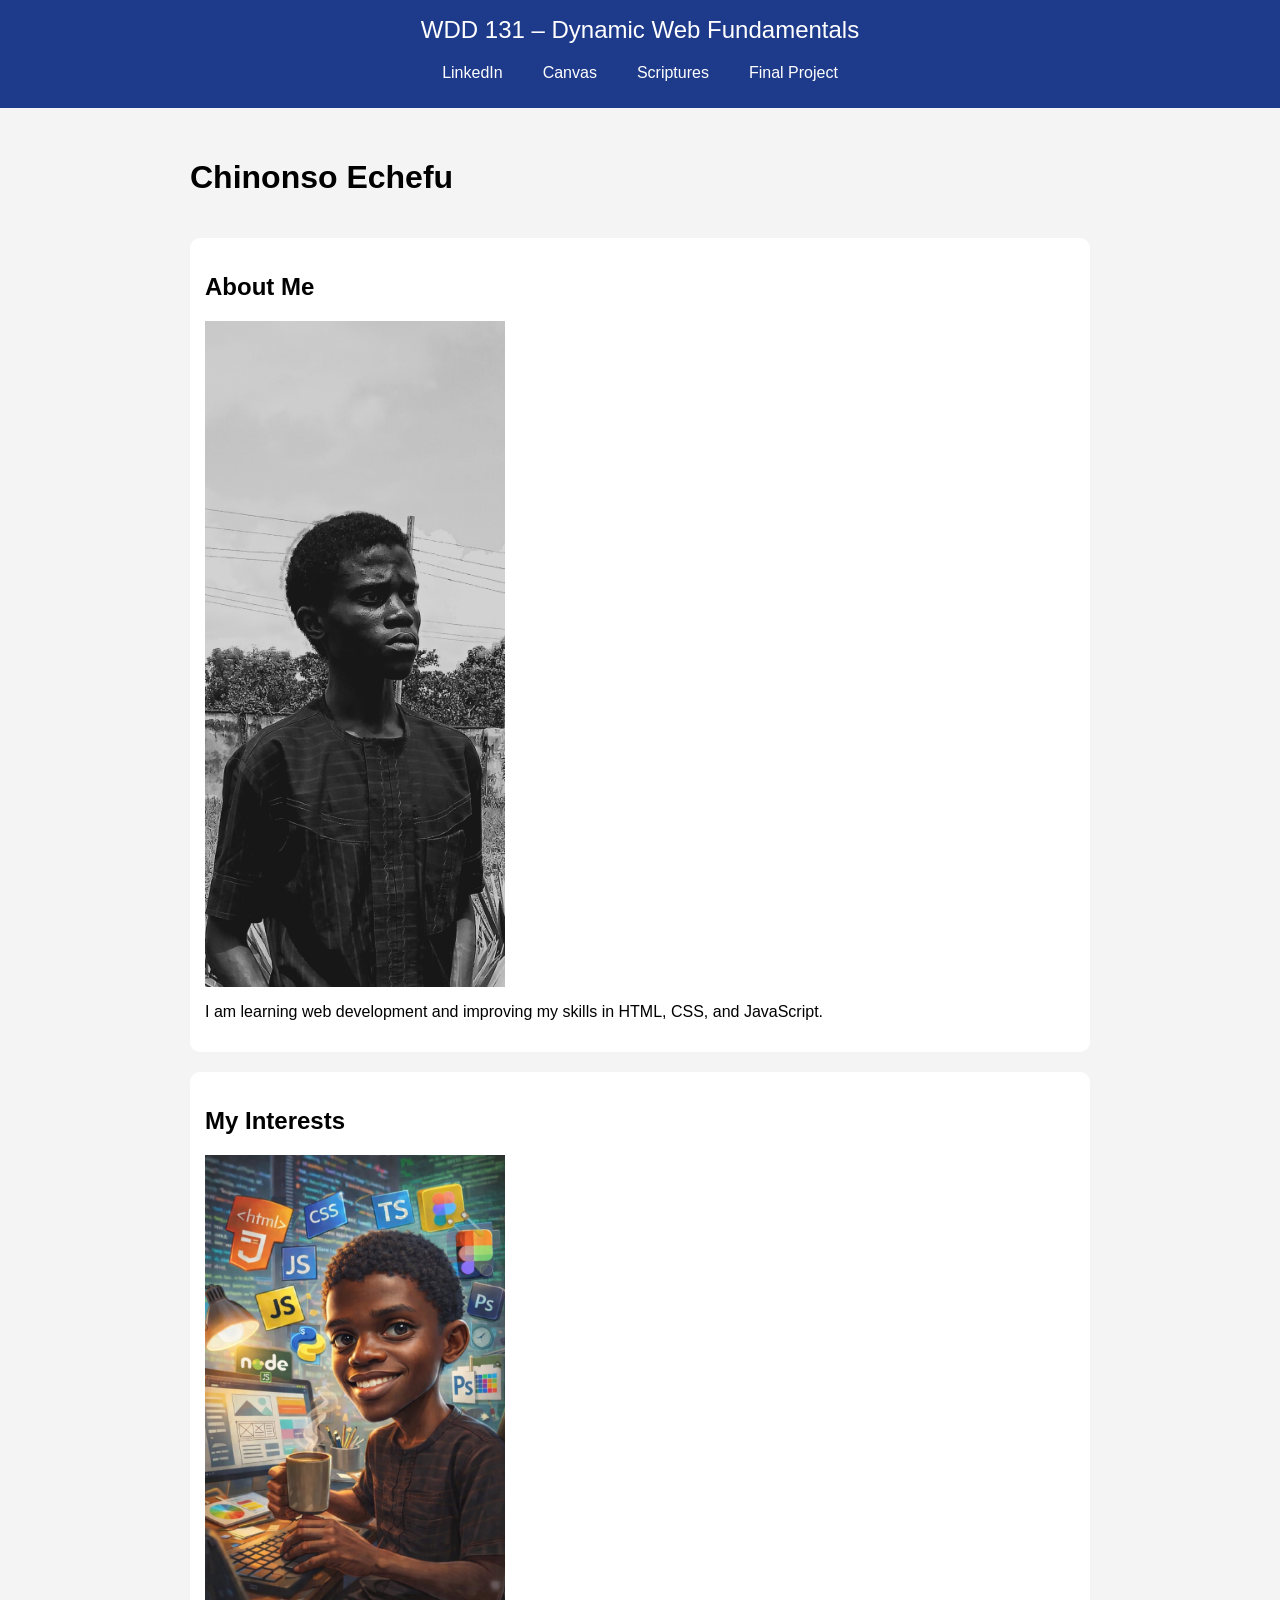
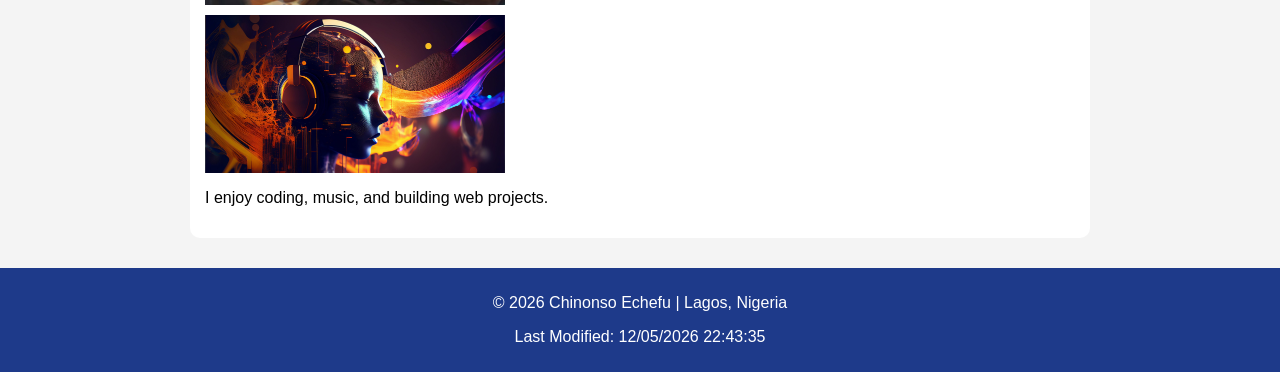
==== index.html @ c25e7c02 "week1" ====
<!DOCTYPE html>
<html lang="en">
<head>
    <meta charset="UTF-8">
    <meta name="viewport" content="width=device-width, initial-scale=1.0">
    <meta name="description" content="WDD 131 – Dynamic Web Fundamentals. Chinonso Echefu. Personal home page with learning highlights and web development practice.">
    <meta name="author" content="Chinonso Echefu">

    <title>WDD 131 – Dynamic Web Fundamentals – Chinonso Echefu</title>

    <link rel="stylesheet" href="styles/base.css">
    <script src="scripts/getdates.js" defer></script>
</head>

<body>

<header>
    <span id="course-title">WDD 131 – Dynamic Web Fundamentals</span>

    <nav>
        <a href="https://www.linkedin.com" target="_blank">LinkedIn</a>
        <a href="https://byupw.instructure.com/" target="_blank">Canvas</a>
        <a href="https://www.churchofjesuschrist.org/study/scriptures" target="_blank">Scriptures</a>
        <a href="#">Final Project</a>
    </nav>
</header>

<main>
    <h1>Chinonso Echefu</h1>

    <section class="card">
        <h2>About Me</h2>
        <img src="images/profile.jpg" alt="Profile Image">
        <p>I am learning web development and improving my skills in HTML, CSS, and JavaScript.</p>
    </section>

    <section class="card">
        <h2>My Interests</h2>
        <img src="images/hobby1.jpeg" alt="Hobby Image">
        <img src="images/hobby2.jpeg" alt="Hobby Image">
        <p>I enjoy coding, music, and building web projects.</p>
    </section>
</main>

<footer>
    <p>
        &copy; <span id="currentyear"></span> Chinonso Echefu | Lagos, Nigeria
    </p>

    <p id="lastModified"></p>
</footer>

</body>
</html>
---- styles/base.css ----
body {
    font-family: Arial, sans-serif;
    margin: 0;
    background-color: #f4f4f4;
}

header {
    background-color: #1e3a8a;
    color: white;
    text-align: center;
    padding: 1rem;
}

#course-title {
    display: block;
    font-size: 1.5rem;
    margin-bottom: 10px;
}

nav {
    display: flex;
    justify-content: center;
    gap: 20px;
}

nav a {
    color: white;
    text-decoration: none;
    padding: 10px;
}

nav a:hover {
    background-color: white;
    color: #1e3a8a;
    border-radius: 5px;
}

main {
    max-width: 900px;
    margin: 20px auto;
    padding: 10px;
    display: grid;
    gap: 20px;
}

.card {
    background: white;
    padding: 15px;
    border-radius: 10px;
}

.card img {
    width: 100%;
    max-width: 300px;
    display: block;
    margin-bottom: 10px;
}

footer {
    text-align: center;
    background: #1e3a8a;
    color: white;
    padding: 10px;
    margin-top: 20px;
}
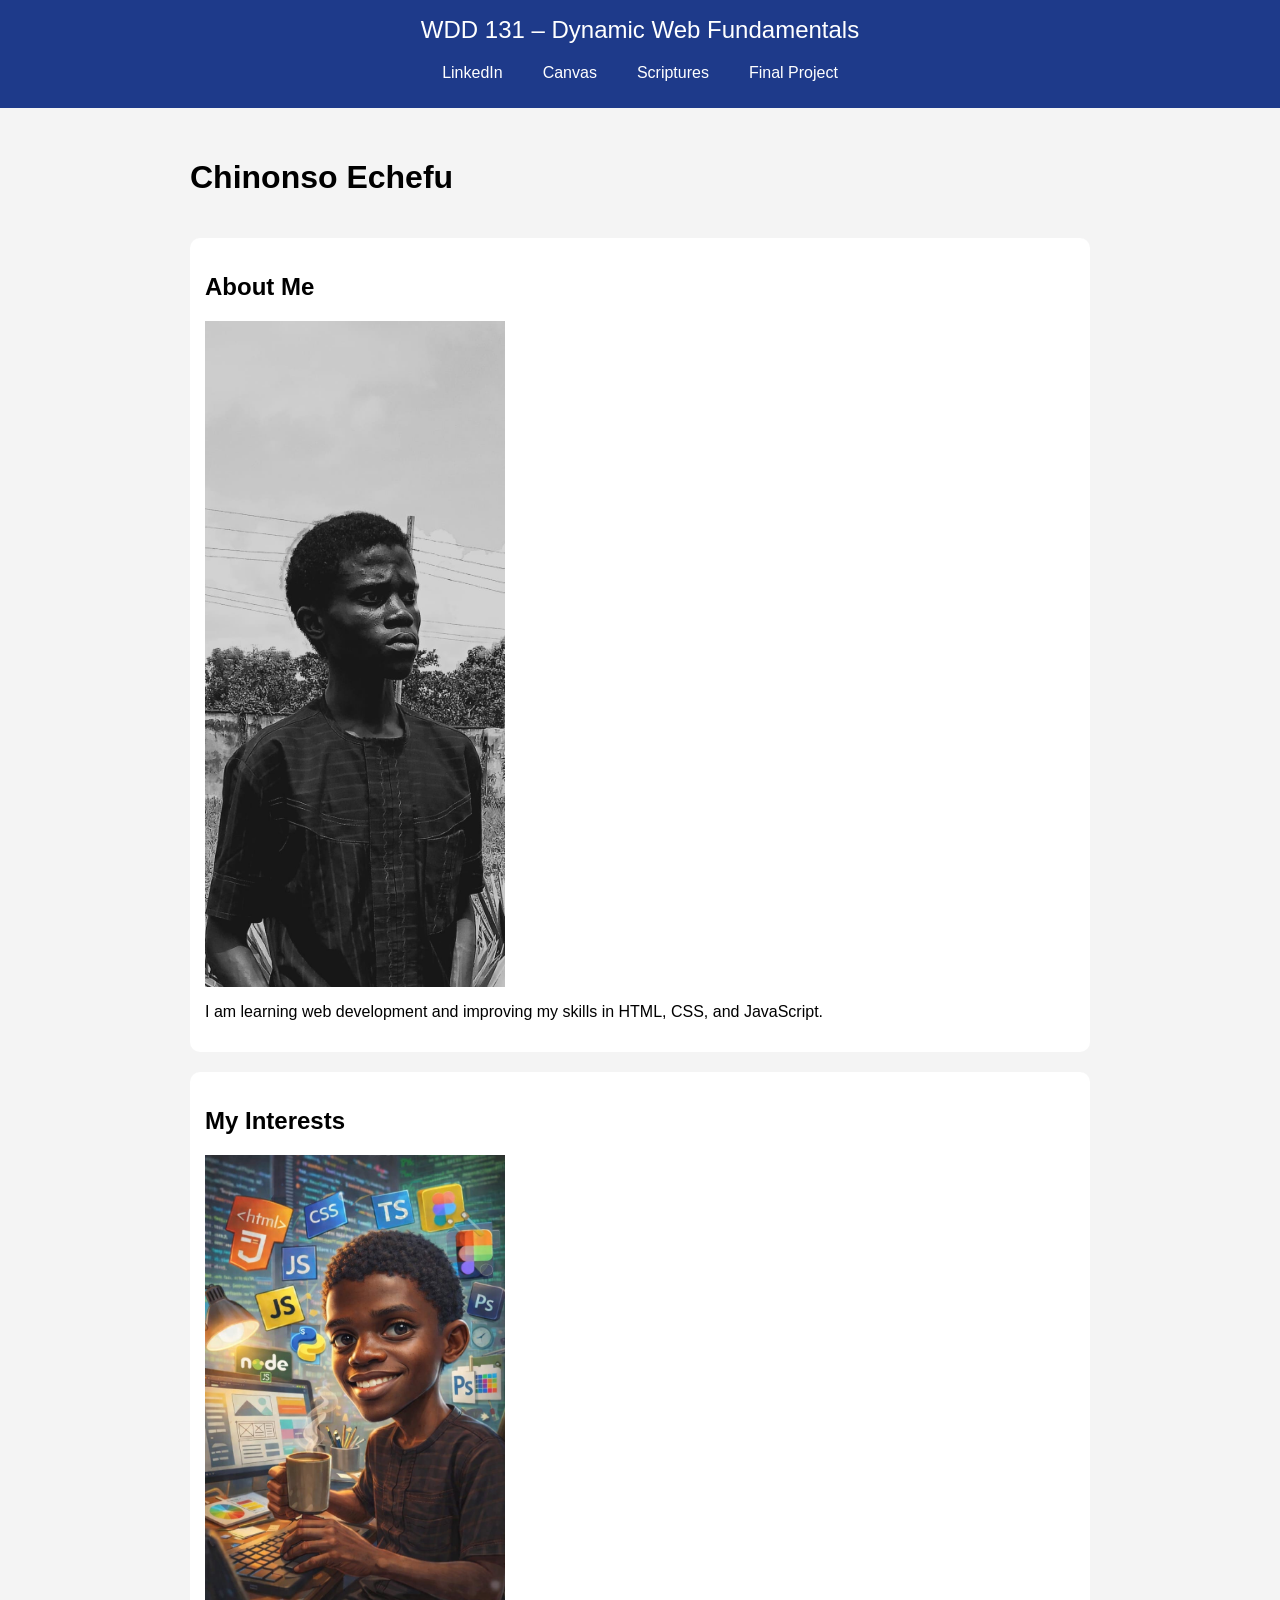
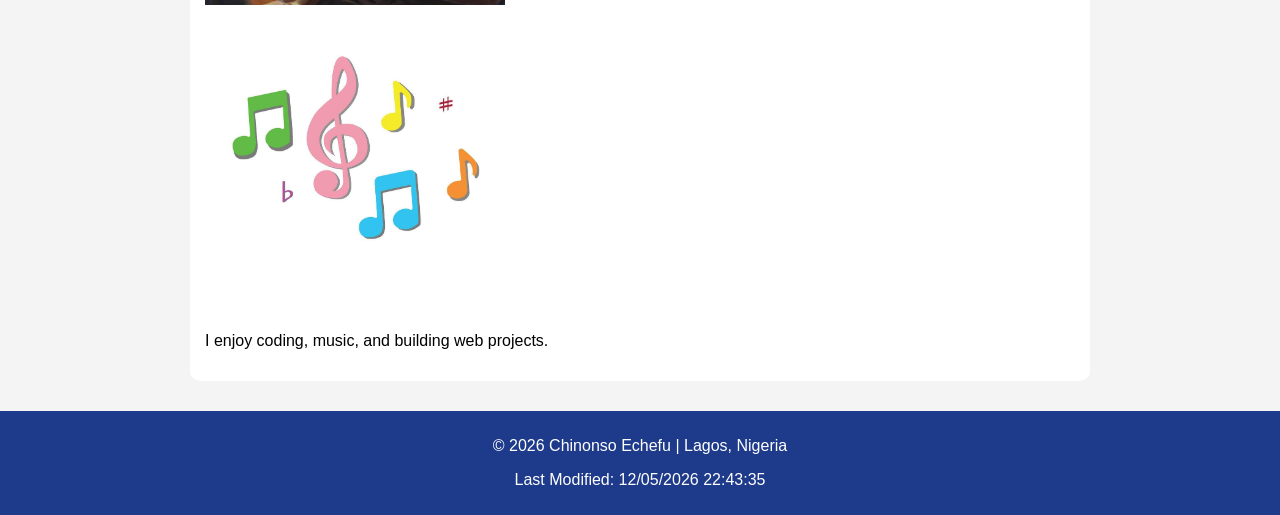
==== commit fd443762: "new week 01" ====
--- a/index.html
+++ b/index.html
@@ -7,6 +7,9 @@
     <meta name="author" content="Chinonso Echefu">
 
     <title>WDD 131 – Dynamic Web Fundamentals – Chinonso Echefu</title>
+    <link rel="preconnect" href="https://fonts.googleapis.com">
+<link rel="preconnect" href="https://fonts.gstatic.com" crossorigin>
+<link href="https://fonts.googleapis.com/css2?family=Roboto:wght@400;700&display=swap" rel="stylesheet">
 
     <link rel="stylesheet" href="styles/base.css">
     <script src="scripts/getdates.js" defer></script>
@@ -37,7 +40,7 @@
     <section class="card">
         <h2>My Interests</h2>
         <img src="images/hobby1.jpeg" alt="Hobby Image">
-        <img src="images/hobby2.jpeg" alt="Hobby Image">
+        <img src="images/hobby2.jpg" alt="Hobby Image">
         <p>I enjoy coding, music, and building web projects.</p>
     </section>
 </main>
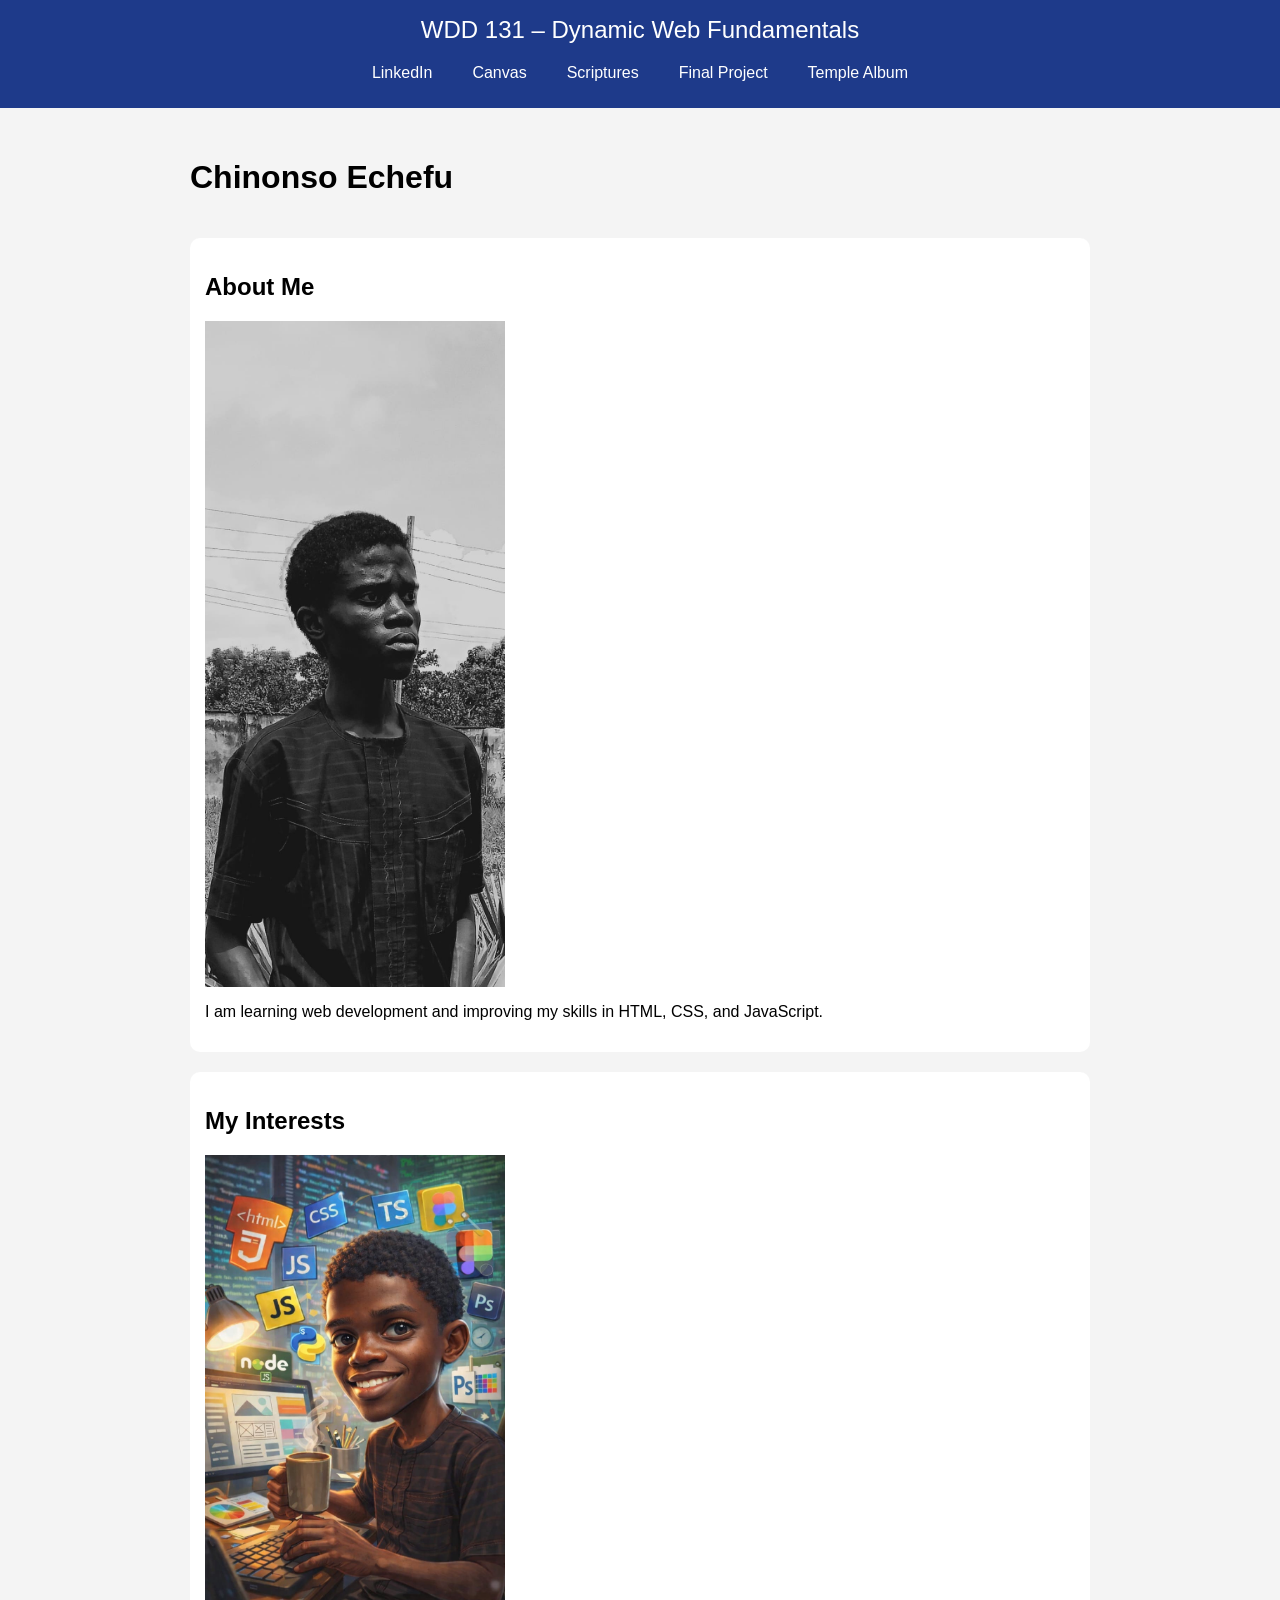
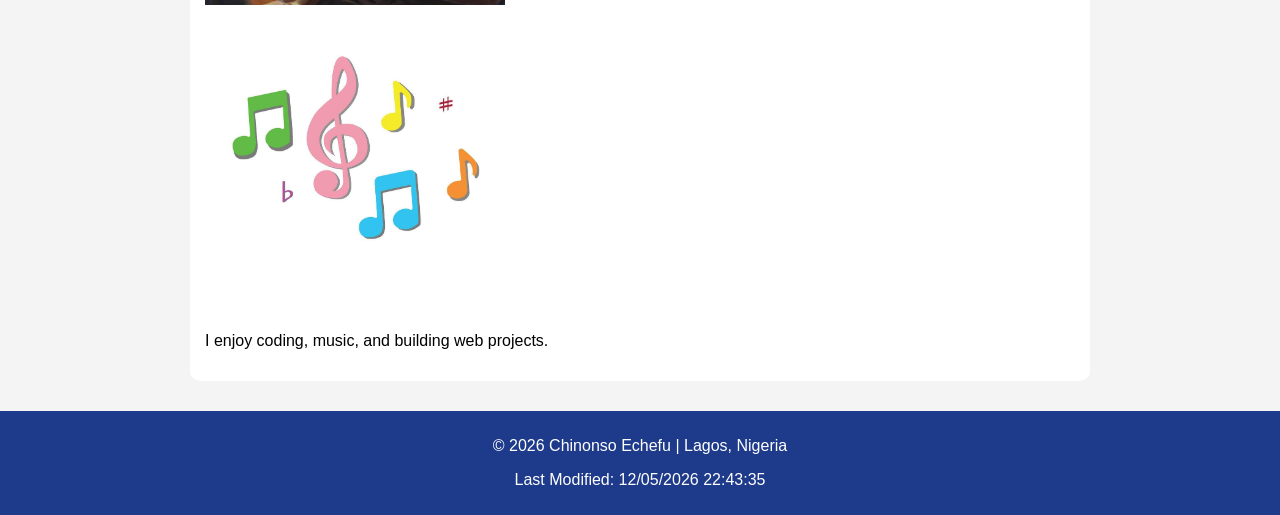
==== commit 79bdea51: "redo" ====
--- a/index.html
+++ b/index.html
@@ -25,6 +25,7 @@
         <a href="https://byupw.instructure.com/" target="_blank">Canvas</a>
         <a href="https://www.churchofjesuschrist.org/study/scriptures" target="_blank">Scriptures</a>
         <a href="#">Final Project</a>
+        <a href="temples.html">Temple Album</a>
     </nav>
 </header>
 
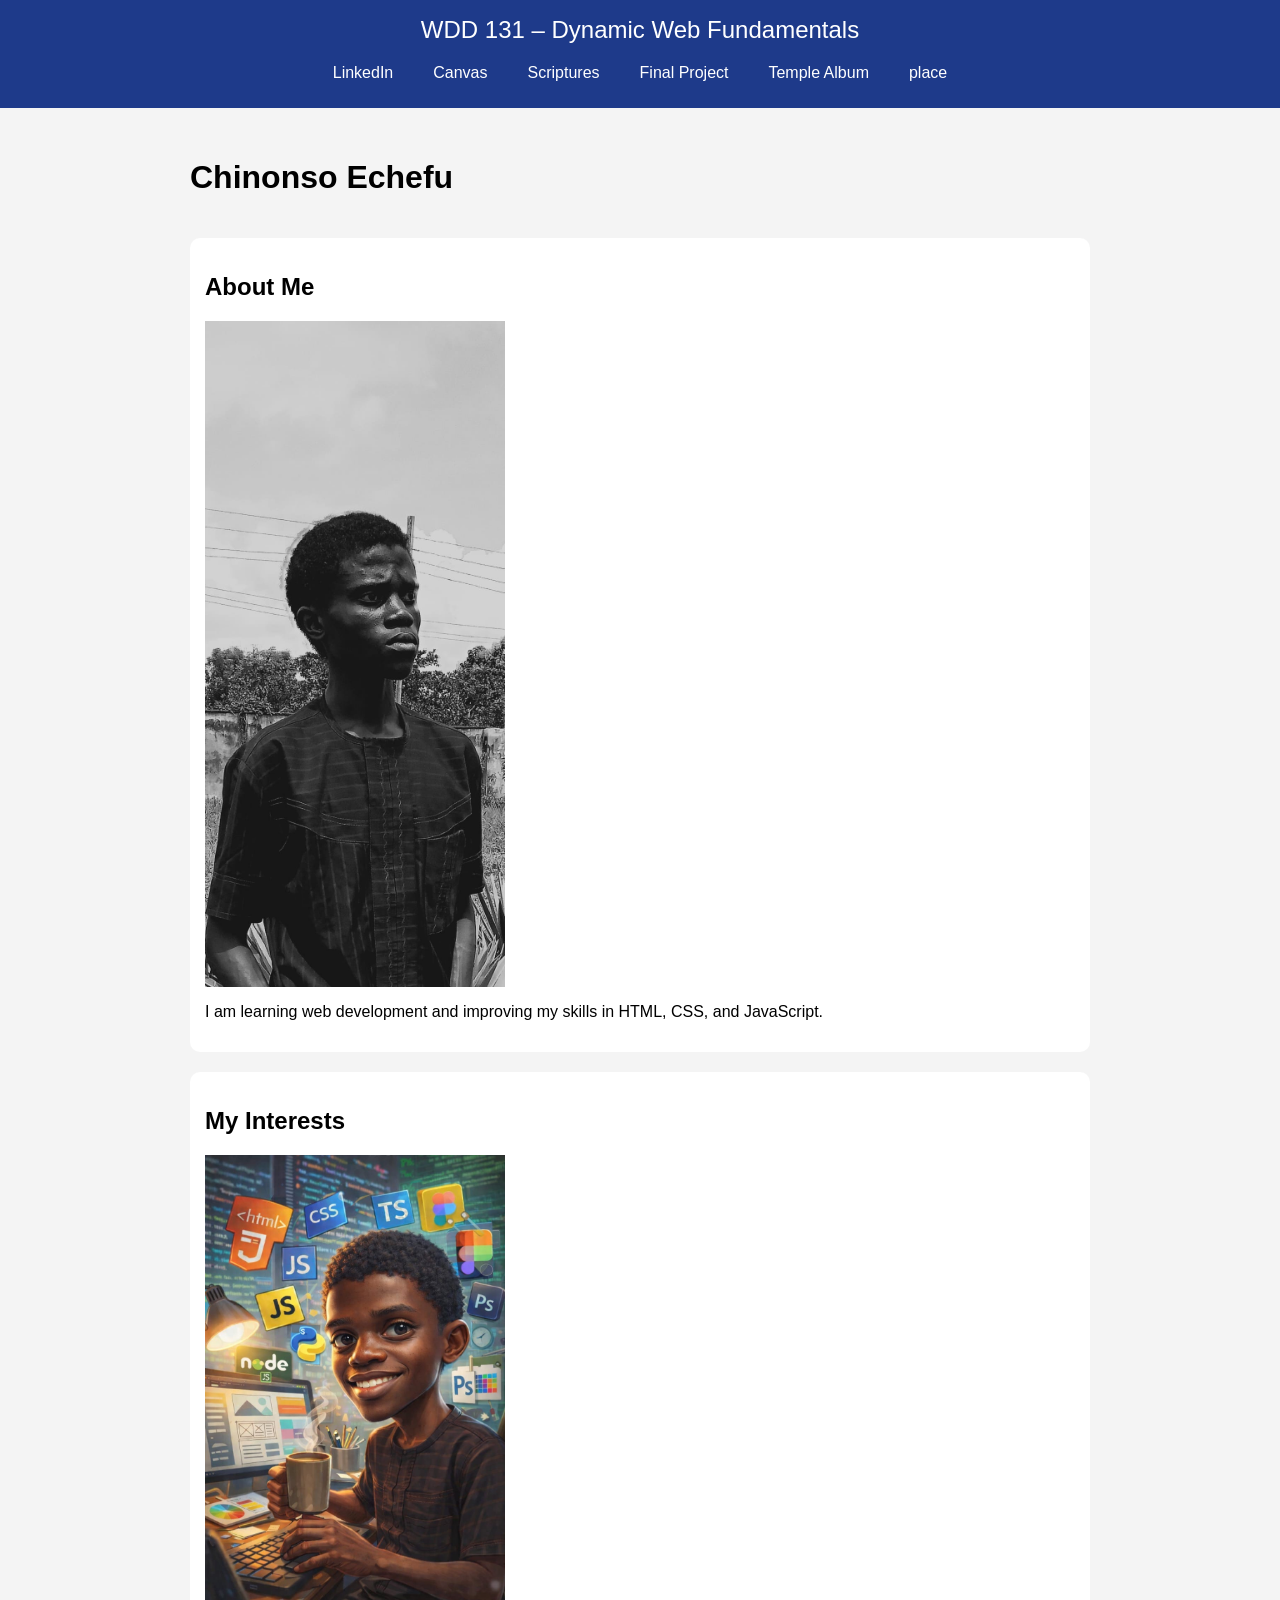
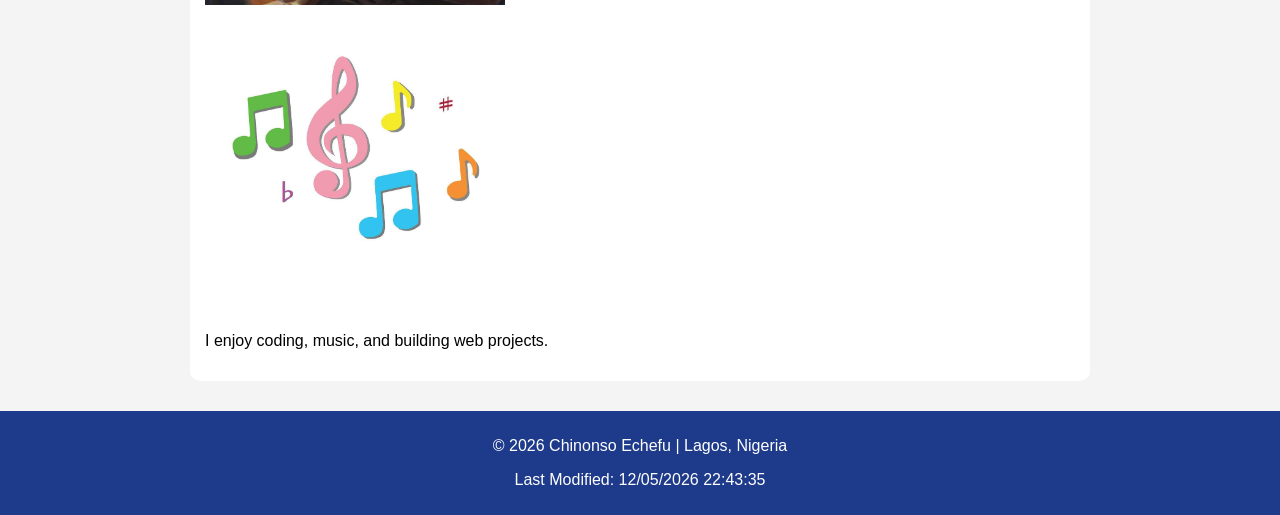
==== commit 126a9ef1: "redo 1" ====
--- a/index.html
+++ b/index.html
@@ -26,6 +26,7 @@
         <a href="https://www.churchofjesuschrist.org/study/scriptures" target="_blank">Scriptures</a>
         <a href="#">Final Project</a>
         <a href="temples.html">Temple Album</a>
+        <a href="place.html">place</a>
     </nav>
 </header>
 
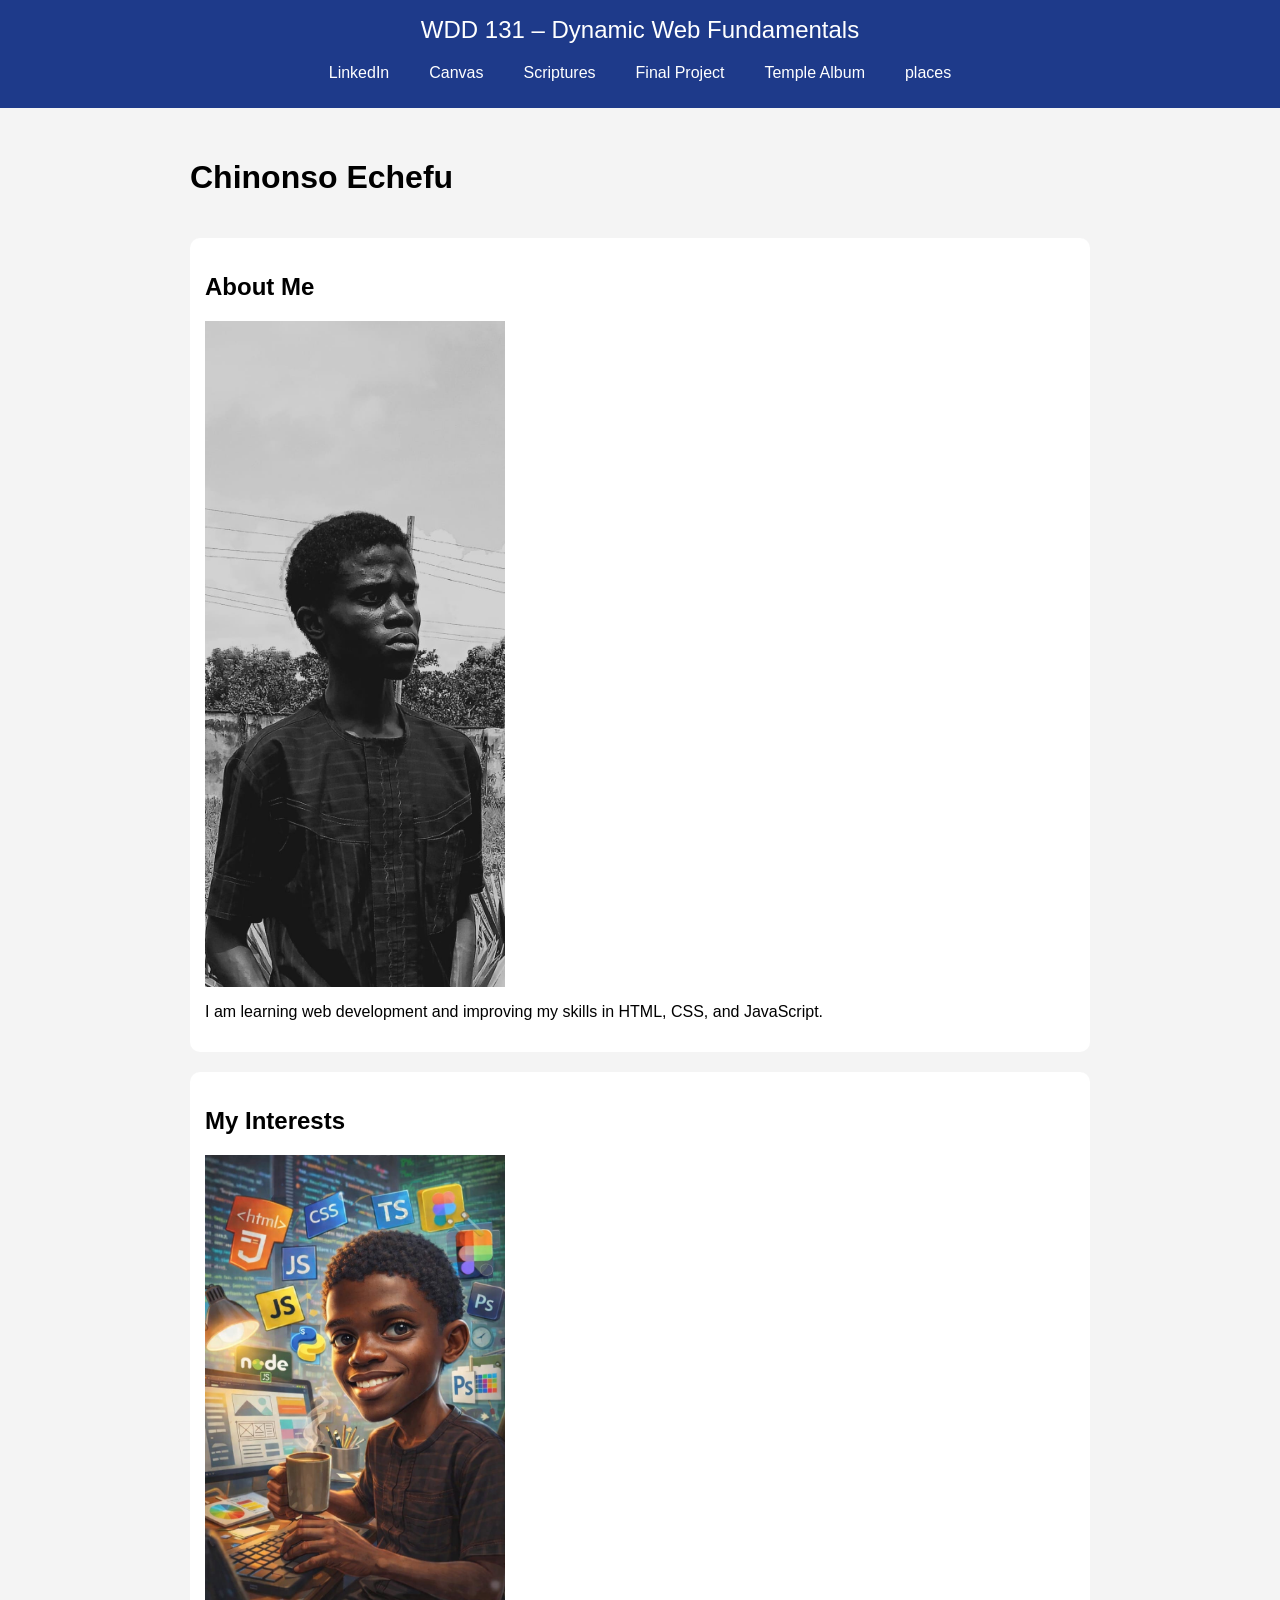
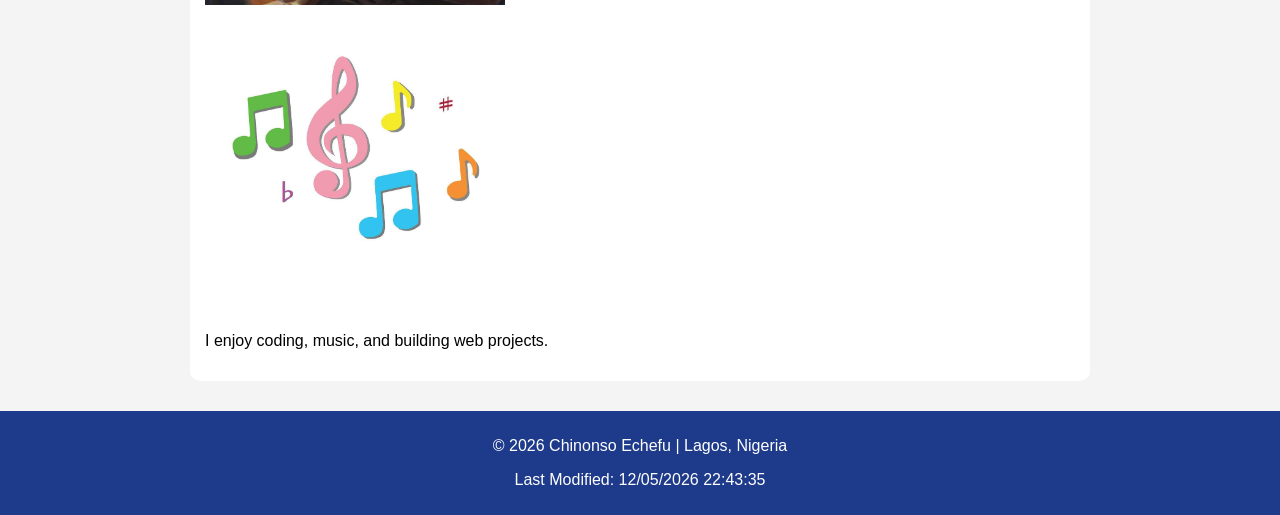
==== commit 89c89af0: "week 3recap" ====
--- a/index.html
+++ b/index.html
@@ -26,7 +26,7 @@
         <a href="https://www.churchofjesuschrist.org/study/scriptures" target="_blank">Scriptures</a>
         <a href="#">Final Project</a>
         <a href="temples.html">Temple Album</a>
-        <a href="place.html">place</a>
+        <a href="place.html">places</a>
     </nav>
 </header>
 
